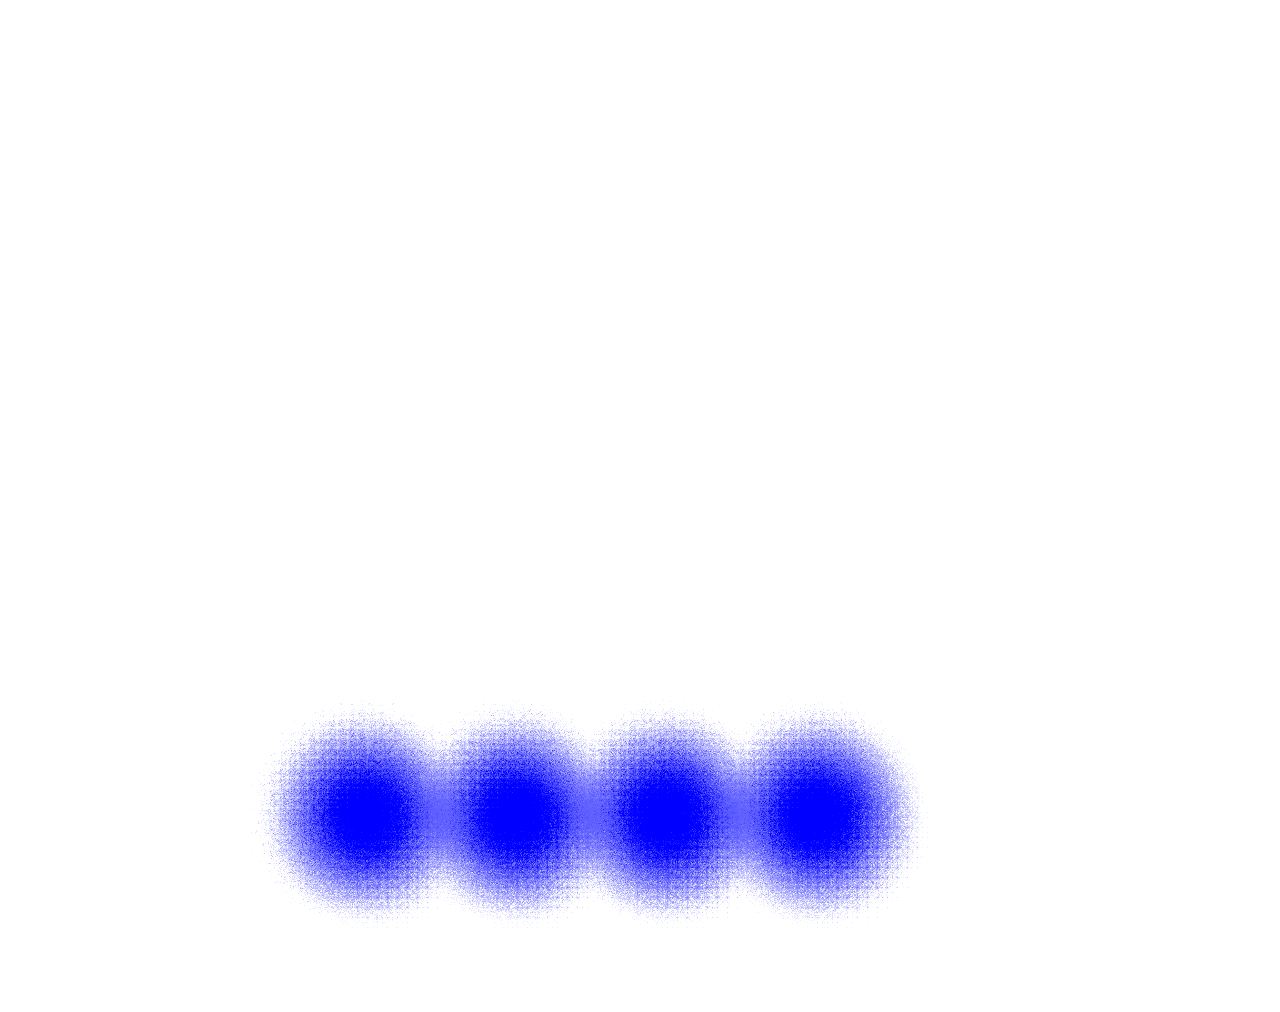
==== index.html @ 203a0e0d "made some balls" ====
<!DOCTYPE html>
<html lang="en" dir="ltr">
  <head>
    <meta charset="utf-8">
    <script src="javascript/p5.js"></script>

    <style>
      body {
        position: absolute;
        height: 1000px;
        width: 1000px;
      }
      #mainWrapper {
        position: absolute;
        width: 100%;
        height: 100%;
      }
      #backgroundBalls {
        position: absolute;
        width: 100%;
        height: 100%;
      }
    </style>
  </head>
  <body>

    <div id="mainWrapper">
      <div id="backgroundBalls">
        <svg
        width="auto"
        height="auto"
        xmlns="http://www.w3.org/2000/svg">


            <filter id="displacementFilter">
              <feTurbulence
                type="turbulence"
                baseFrequency="0.9"
                numOctaves="8"
                stitchTiles='stitch'
                result="turbulence" />
              <feDisplacementMap
                in2="turbulence"
                in="SourceGraphic"
                scale="50"
                xChannelSelector="R"
                yChannelSelector="G" />
            </filter>

            <radialGradient id="ballGradient">
              <stop offset="35%" stop-opacity="1.0" stop-color="blue" />
              <stop offset="100%" stop-opacity="0.0" stop-color= "blue"/>
            </radialGradient>

        </svg>
      </div>

    </div>
    <script src="index.js"></script>
  </body>
</html>
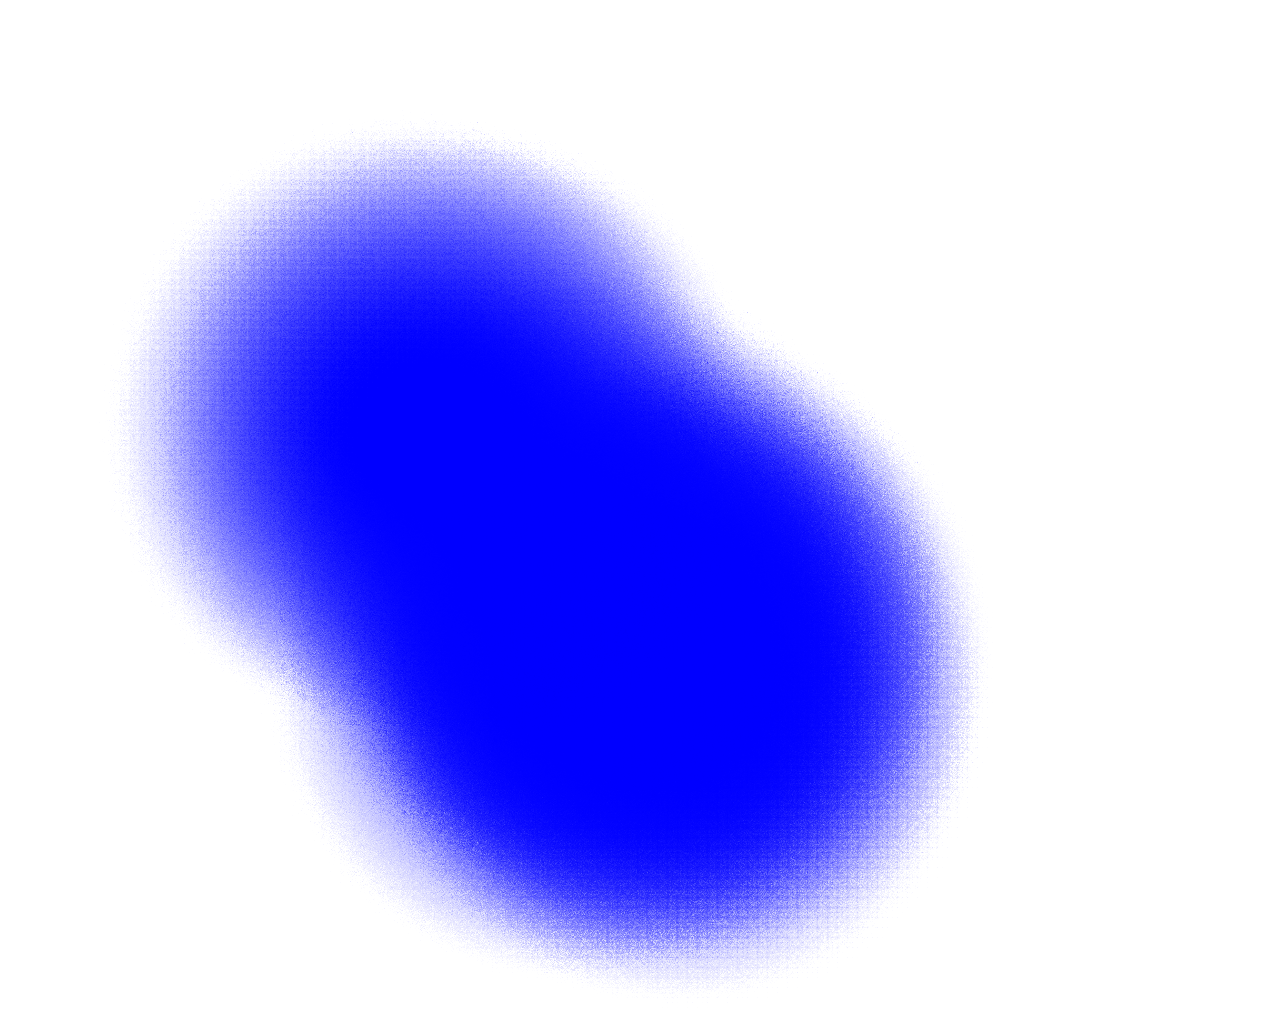
==== commit d36948af: "balls bounce" ====
--- a/index.html
+++ b/index.html
@@ -49,7 +49,7 @@
             </filter>
 
             <radialGradient id="ballGradient">
-              <stop offset="35%" stop-opacity="1.0" stop-color="blue" />
+              <stop offset="25%" stop-opacity="1.0" stop-color="blue" />
               <stop offset="100%" stop-opacity="0.0" stop-color= "blue"/>
             </radialGradient>
 
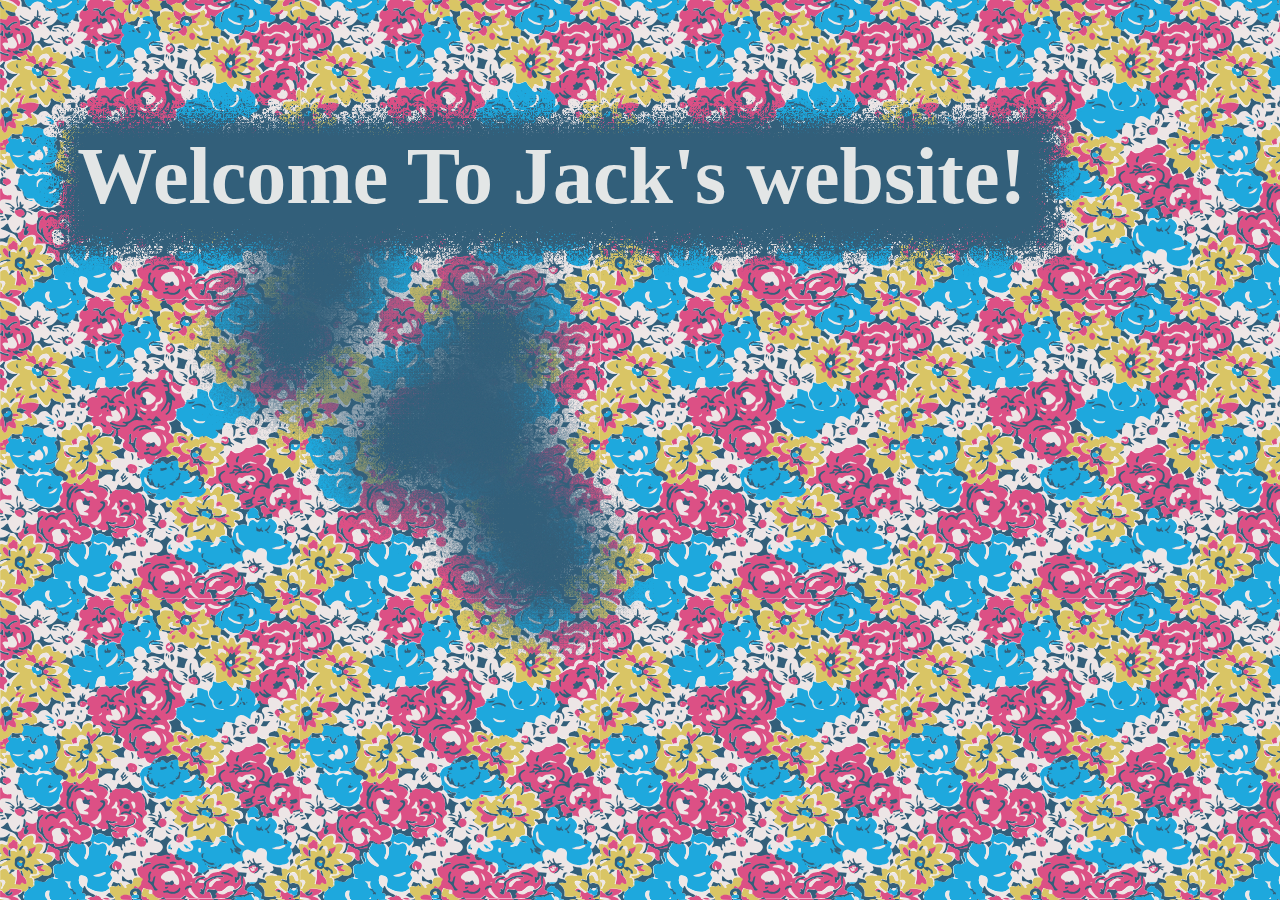
==== commit b0a9e03f: "adjusted balls, added text and background elements" ====
--- a/index.html
+++ b/index.html
@@ -8,18 +8,45 @@
     <style>
       body {
         position: absolute;
-        height: 1000px;
-        width: 1000px;
+        height: 100%;
+        width: 100%;
+        background-image: url('Flowers.svg');
+        background-size: 300px;
+        margin: 0;
       }
       #mainWrapper {
         position: absolute;
-        width: 100%;
-        height: 100%;
+        min-width: 75%;
+        min-height: 75%;
+        margin: 5%;
       }
       #backgroundBalls {
         position: absolute;
         width: 100%;
         height: 100%;
+        z-index: -1;
+      }
+      h1 {
+        color: rgb(227, 230, 230);
+          width: fit-content;
+          font-size: 60pt;
+          padding: 10pt;
+      }
+      .wrapper {
+          position: relative;
+          width: fit-content;
+          height: fit-content;
+      }
+      .backdrop {
+          position: absolute;
+          top: 0;
+          left: 0;
+          width: 100%;
+          height: 100%;
+          z-index: -1;
+          background-color: rgb(51,95,122);
+          box-shadow: 0 0 10px 10px rgb(51,95,122);
+          filter: url(#displacementFilter);
       }
     </style>
   </head>
@@ -28,15 +55,16 @@
     <div id="mainWrapper">
       <div id="backgroundBalls">
         <svg
-        width="auto"
-        height="auto"
+        width="600"
+        height="600"
+        veiwBox = "0 0 600 600"
         xmlns="http://www.w3.org/2000/svg">
 
 
             <filter id="displacementFilter">
               <feTurbulence
                 type="turbulence"
-                baseFrequency="0.9"
+                baseFrequency="0.4"
                 numOctaves="8"
                 stitchTiles='stitch'
                 result="turbulence" />
@@ -49,11 +77,16 @@
             </filter>
 
             <radialGradient id="ballGradient">
-              <stop offset="25%" stop-opacity="1.0" stop-color="blue" />
-              <stop offset="100%" stop-opacity="0.0" stop-color= "blue"/>
+              <stop offset="25%" stop-opacity="1.0" stop-color="rgb(51,95,122)" />
+              <stop offset="100%" stop-opacity="0.0" stop-color= "rgb(51,95,122)"/>
             </radialGradient>
 
         </svg>
+      </div>
+
+      <div class='wrapper'>
+        <div class='backdrop'></div>
+        <h1> Welcome To Jack's website!</h1>
       </div>
 
     </div>
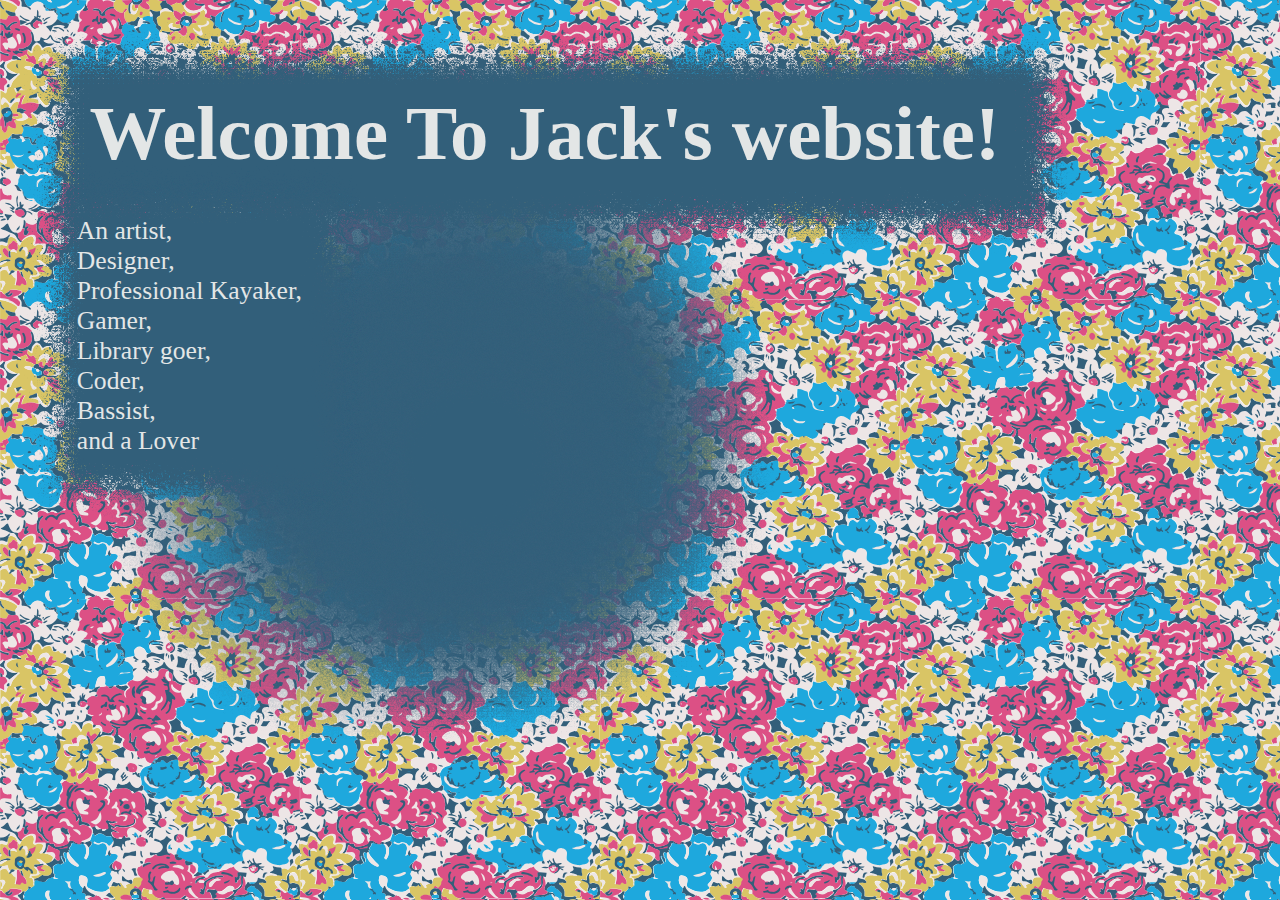
==== commit c4fd6332: "Balls are sized on load, font is reactive" ====
--- a/index.html
+++ b/index.html
@@ -3,51 +3,62 @@
 <html lang="en" dir="ltr">
   <head>
     <meta charset="utf-8">
-    <script src="javascript/p5.js"></script>
 
     <style>
-      body {
-        position: absolute;
-        height: 100%;
-        width: 100%;
-        background-image: url('Flowers.svg');
-        background-size: 300px;
-        margin: 0;
-      }
-      #mainWrapper {
-        position: absolute;
-        min-width: 75%;
-        min-height: 75%;
-        margin: 5%;
-      }
-      #backgroundBalls {
-        position: absolute;
-        width: 100%;
-        height: 100%;
-        z-index: -1;
-      }
-      h1 {
-        color: rgb(227, 230, 230);
-          width: fit-content;
-          font-size: 60pt;
-          padding: 10pt;
-      }
-      .wrapper {
-          position: relative;
-          width: fit-content;
-          height: fit-content;
-      }
-      .backdrop {
-          position: absolute;
-          top: 0;
-          left: 0;
-          width: 100%;
-          height: 100%;
-          z-index: -1;
-          background-color: rgb(51,95,122);
-          box-shadow: 0 0 10px 10px rgb(51,95,122);
-          filter: url(#displacementFilter);
-      }
+        
+        html{
+            font-size: 2vmax;
+            height: fit-content;
+            width: fit-content;
+        }
+        body {
+            position: absolute;
+            height: 100%;
+            width: 100%;
+            background-image: url('Flowers.svg');
+            background-size: 300px;
+            margin: 0;
+            color: rgb(227, 230, 230);
+        }
+        #mainWrapper {
+            position: absolute;
+            min-width: 75%;
+            min-height: 75%;
+            margin: 5%;
+        }
+        #backgroundBalls {
+            position: absolute;
+            width: 100%;
+            height: 100%;
+            z-index: -1;
+        }
+        h1 {
+            width: fit-content;
+            font-size: 3rem;
+            padding: 0.5rem;
+            margin: 0;
+        }
+        p {
+            font-size: 1rem;
+            margin: 0;
+        }
+        .wrapper {
+            position: relative;
+            width: fit-content;
+            height: fit-content;
+            padding: 0.5rem;
+        }
+        .backdrop {
+            position: absolute;
+            top: 0;
+            left: 0;
+            width: 100%;
+            height: 100%;
+            z-index: -1;
+            background-color: rgb(51,95,122);
+            box-shadow: 0 0 0.5rem 0.5rem rgb(51,95,122);
+            filter: url(#displacementFilter);
+          }
     </style>
   </head>
   <body>
@@ -55,9 +66,8 @@
     <div id="mainWrapper">
       <div id="backgroundBalls">
         <svg
-        width="600"
-        height="600"
-        veiwBox = "0 0 600 600"
+        width="auto"
+        height="auto"
         xmlns="http://www.w3.org/2000/svg">
 
 
@@ -89,6 +99,11 @@
         <h1> Welcome To Jack's website!</h1>
       </div>
 
+      <div class='wrapper'>
+        <div class='backdrop'></div>
+        <p>An artist,<br/>Designer,<br/>Professional Kayaker,<br/>Gamer,<br/>Library goer,<br/>Coder,<br/>Bassist,<br/>and a Lover</p>
+      </div>
+
     </div>
     <script src="index.js"></script>
   </body>
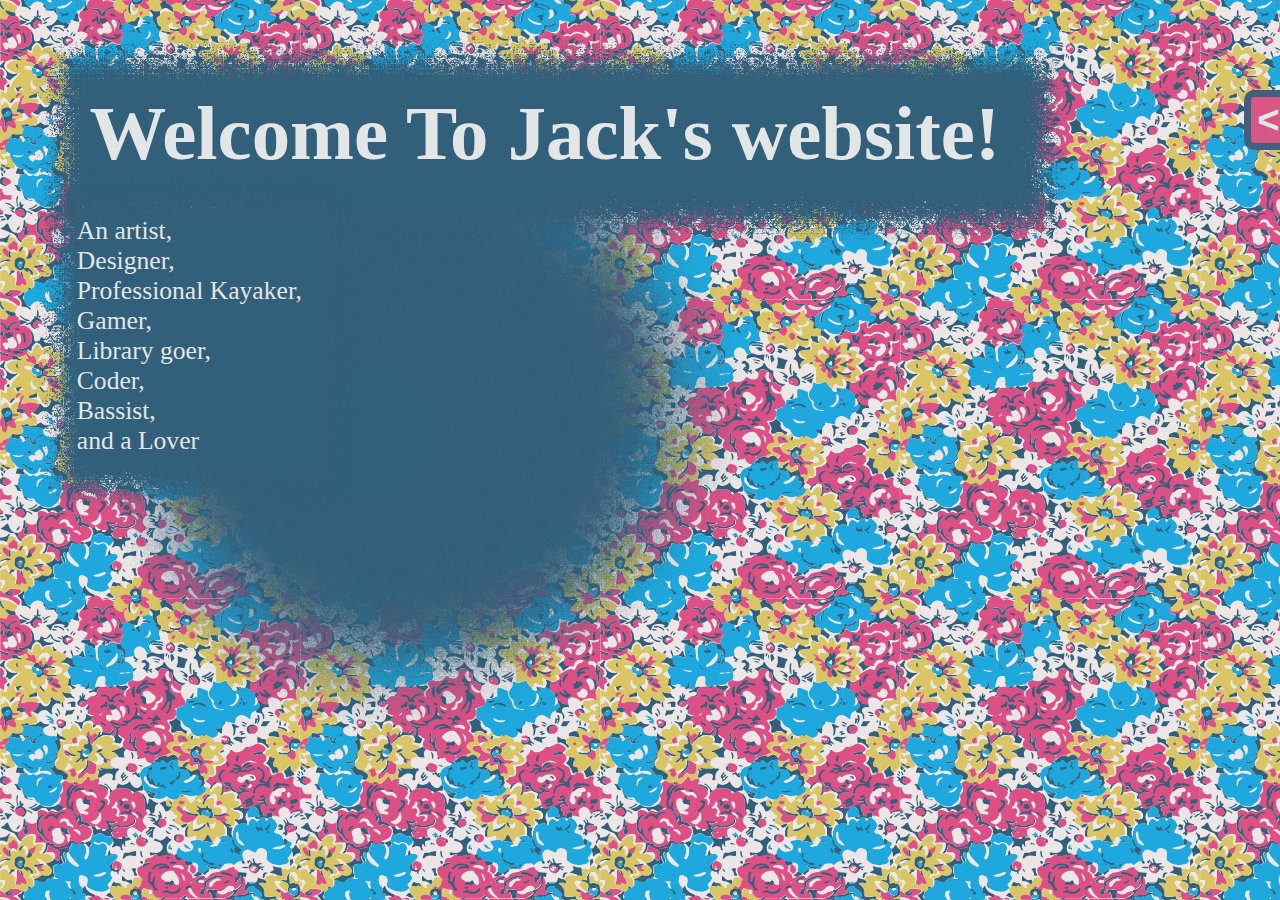
==== commit c68e0a94: "added nav button" ====
--- a/index.html
+++ b/index.html
@@ -19,6 +19,35 @@
             background-size: 300px;
             margin: 0;
             color: rgb(227, 230, 230);
+        }
+        nav {
+            position: fixed;
+            right: 0;
+            top: 0;
+            height: 100vh;
+            background-color: rgb(216,87,133);
+            button {
+                position: absolute;
+                top: 10vh;
+                left: -1.4rem;
+                font-size: 1.5rem;
+                background-color: rgb(216,87,133);
+                color: rgb(227, 230, 230);
+                font-weight: bold;
+                border: 0.3rem solid rgb(65,96,126);
+                border-radius: 0.4rem;
+                border-right: none;
+                border-bottom-right-radius: 0;
+                border-top-right-radius: 0;
+                &:hover {
+                    background-color: rgb(214,190,103);
+                    color: rgb(216,87,133);
+                }
+                &:active{
+                    background-color: rgb(65,96,126);
+                    color: rgb(216,87,133);
+                }
+            }
         }
         #mainWrapper {
             position: absolute;
@@ -62,6 +91,10 @@
     </style>
   </head>
   <body>
+    
+    <nav>
+        <button id='navButton'><</button>
+    </nav>
 
     <div id="mainWrapper">
       <div id="backgroundBalls">
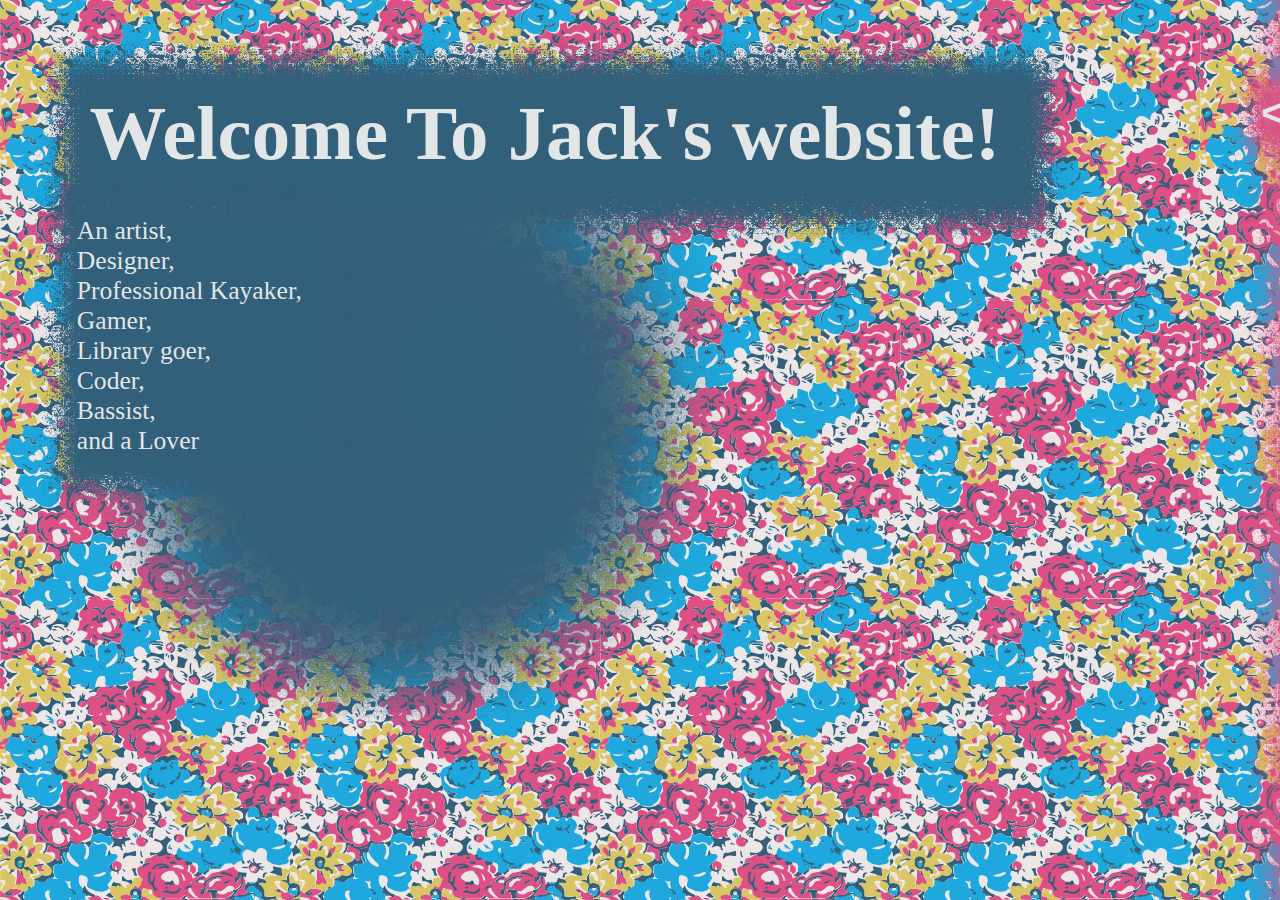
==== commit a24b3c54: "Animated and styled Nav" ====
--- a/index.html
+++ b/index.html
@@ -22,31 +22,54 @@
         }
         nav {
             position: fixed;
-            right: 0;
+            width: 20vw;
+            right: -22vw;
             top: 0;
             height: 100vh;
-            background-color: rgb(216,87,133);
+            padding-left: 0.5rem;
+            padding-top: 1rem;
+            z-index: 1;
             button {
                 position: absolute;
                 top: 10vh;
-                left: -1.4rem;
+                left: -1.47rem;
                 font-size: 1.5rem;
-                background-color: rgb(216,87,133);
+                background: none;
                 color: rgb(227, 230, 230);
                 font-weight: bold;
-                border: 0.3rem solid rgb(65,96,126);
-                border-radius: 0.4rem;
-                border-right: none;
-                border-bottom-right-radius: 0;
-                border-top-right-radius: 0;
+                border: none;
                 &:hover {
-                    background-color: rgb(214,190,103);
-                    color: rgb(216,87,133);
+                    color: rgb(214,190,103);
                 }
                 &:active{
-                    background-color: rgb(65,96,126);
-                    color: rgb(216,87,133);
+                    color: rgb(65,96,126);
                 }
+                .backdrop {
+                    box-shadow: 0 0 0.5rem 0.5rem rgb(216,87,133);
+                    top: -0.3rem;
+                }
+            }
+            a {
+                color: rgb(214,190,103);
+                text-decoration: none;
+                font-size: 1rem;
+                font-weight: bold;
+                &:hover {
+                    color: rgb(227, 230, 230);
+                }
+                &:active{
+                    color: rgb(65,96,126);
+                }
+            }
+            .credit {
+                font-size: 0.5rem;
+            }
+            .backdrop {
+                background-color: rgb(216,87,133);
+                box-shadow: 0 0 1rem 1rem rgb(216,87,133);
+            }
+            ul {
+                margin-top: 0;
             }
         }
         #mainWrapper {
@@ -93,7 +116,25 @@
   <body>
     
     <nav>
-        <button id='navButton'><</button>
+        <div class='backdrop'></div>
+        <button id='navButton'>
+            <
+            <div class='backdrop'></div>
+        </button>
+        
+        <p>Some Fun Sites</p>
+        <ul>
+            <li>
+                <a href="/frogs">Frogs</a>
+                <p class="credit">Created by M. Deane and J. Craig</p>
+            </li>
+            <li>
+                <a href="/gridExperiment">Grid Fun</a>
+            </li>
+            <li>
+                <a href="/loribirthday">Lori's Gift</a>
+            </li>
+        </ul>
     </nav>
 
     <div id="mainWrapper">
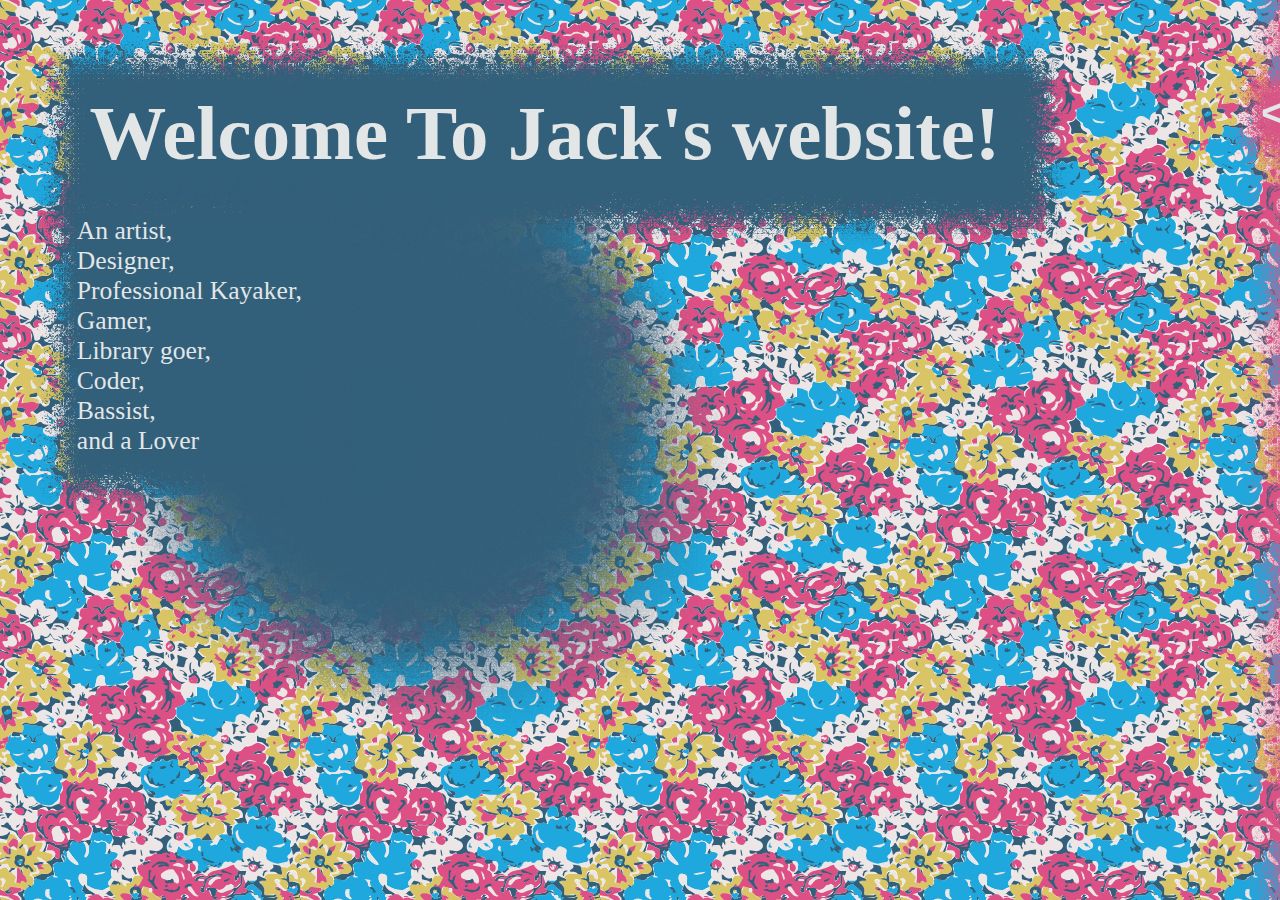
==== commit 5bf4e32a: "moved styling to separate file" ====
--- a/index.html
+++ b/index.html
@@ -4,114 +4,7 @@
   <head>
     <meta charset="utf-8">
 
-    <style>
-        
-        html{
-            font-size: 2vmax;
-            height: fit-content;
-            width: fit-content;
-        }
-        body {
-            position: absolute;
-            height: 100%;
-            width: 100%;
-            background-image: url('Flowers.svg');
-            background-size: 300px;
-            margin: 0;
-            color: rgb(227, 230, 230);
-        }
-        nav {
-            position: fixed;
-            width: 20vw;
-            right: -22vw;
-            top: 0;
-            height: 100vh;
-            padding-left: 0.5rem;
-            padding-top: 1rem;
-            z-index: 1;
-            button {
-                position: absolute;
-                top: 10vh;
-                left: -1.47rem;
-                font-size: 1.5rem;
-                background: none;
-                color: rgb(227, 230, 230);
-                font-weight: bold;
-                border: none;
-                &:hover {
-                    color: rgb(214,190,103);
-                }
-                &:active{
-                    color: rgb(65,96,126);
-                }
-                .backdrop {
-                    box-shadow: 0 0 0.5rem 0.5rem rgb(216,87,133);
-                    top: -0.3rem;
-                }
-            }
-            a {
-                color: rgb(214,190,103);
-                text-decoration: none;
-                font-size: 1rem;
-                font-weight: bold;
-                &:hover {
-                    color: rgb(227, 230, 230);
-                }
-                &:active{
-                    color: rgb(65,96,126);
-                }
-            }
-            .credit {
-                font-size: 0.5rem;
-            }
-            .backdrop {
-                background-color: rgb(216,87,133);
-                box-shadow: 0 0 1rem 1rem rgb(216,87,133);
-            }
-            ul {
-                margin-top: 0;
-            }
-        }
-        #mainWrapper {
-            position: absolute;
-            min-width: 75%;
-            min-height: 75%;
-            margin: 5%;
-        }
-        #backgroundBalls {
-            position: absolute;
-            width: 100%;
-            height: 100%;
-            z-index: -1;
-        }
-        h1 {
-            width: fit-content;
-            font-size: 3rem;
-            padding: 0.5rem;
-            margin: 0;
-        }
-        p {
-            font-size: 1rem;
-            margin: 0;
-        }
-        .wrapper {
-            position: relative;
-            width: fit-content;
-            height: fit-content;
-            padding: 0.5rem;
-        }
-        .backdrop {
-            position: absolute;
-            top: 0;
-            left: 0;
-            width: 100%;
-            height: 100%;
-            z-index: -1;
-            background-color: rgb(51,95,122);
-            box-shadow: 0 0 0.5rem 0.5rem rgb(51,95,122);
-            filter: url(#displacementFilter);
-          }
-    </style>
+    <link rel="stylesheet" href="index.css">
   </head>
   <body>
     
--- a/index.css
+++ b/index.css
@@ -0,0 +1,105 @@
+html{
+  font-size: 2vmax;
+  height: fit-content;
+  width: fit-content;
+}
+body {
+  position: absolute;
+  height: 100%;
+  width: 100%;
+  background-image: url('Flowers.svg');
+  background-size: 300px;
+  margin: 0;
+  color: rgb(227, 230, 230);
+}
+nav {
+  position: fixed;
+  width: 20vw;
+  right: -22vw;
+  top: 0;
+  height: 100vh;
+  padding-left: 0.5rem;
+  padding-top: 1rem;
+  z-index: 1;
+  button {
+      position: absolute;
+      top: 10vh;
+      left: -1.47rem;
+      font-size: 1.5rem;
+      background: none;
+      color: rgb(227, 230, 230);
+      font-weight: bold;
+      border: none;
+      &:hover {
+          color: rgb(214,190,103);
+      }
+      &:active{
+          color: rgb(65,96,126);
+      }
+      .backdrop {
+          box-shadow: 0 0 0.5rem 0.5rem rgb(216,87,133);
+          top: -0.3rem;
+      }
+  }
+  a {
+      color: rgb(214,190,103);
+      text-decoration: none;
+      font-size: 1rem;
+      font-weight: bold;
+      &:hover {
+          color: rgb(227, 230, 230);
+      }
+      &:active{
+          color: rgb(65,96,126);
+      }
+  }
+  .credit {
+      font-size: 0.5rem;
+  }
+  .backdrop {
+      background-color: rgb(216,87,133);
+      box-shadow: 0 0 1rem 1rem rgb(216,87,133);
+  }
+  ul {
+      margin-top: 0;
+  }
+}
+#mainWrapper {
+  position: absolute;
+  min-width: 75%;
+  min-height: 75%;
+  margin: 5%;
+}
+#backgroundBalls {
+  position: absolute;
+  width: 100%;
+  height: 100%;
+  z-index: -1;
+}
+h1 {
+  width: fit-content;
+  font-size: 3rem;
+  padding: 0.5rem;
+  margin: 0;
+}
+p {
+  font-size: 1rem;
+  margin: 0;
+}
+.wrapper {
+  position: relative;
+  width: fit-content;
+  height: fit-content;
+  padding: 0.5rem;
+}
+.backdrop {
+  position: absolute;
+  top: 0;
+  left: 0;
+  width: 100%;
+  height: 100%;
+  z-index: -1;
+  background-color: rgb(51,95,122);
+  box-shadow: 0 0 0.5rem 0.5rem rgb(51,95,122);
+  filter: url(#displacementFilter);
+}